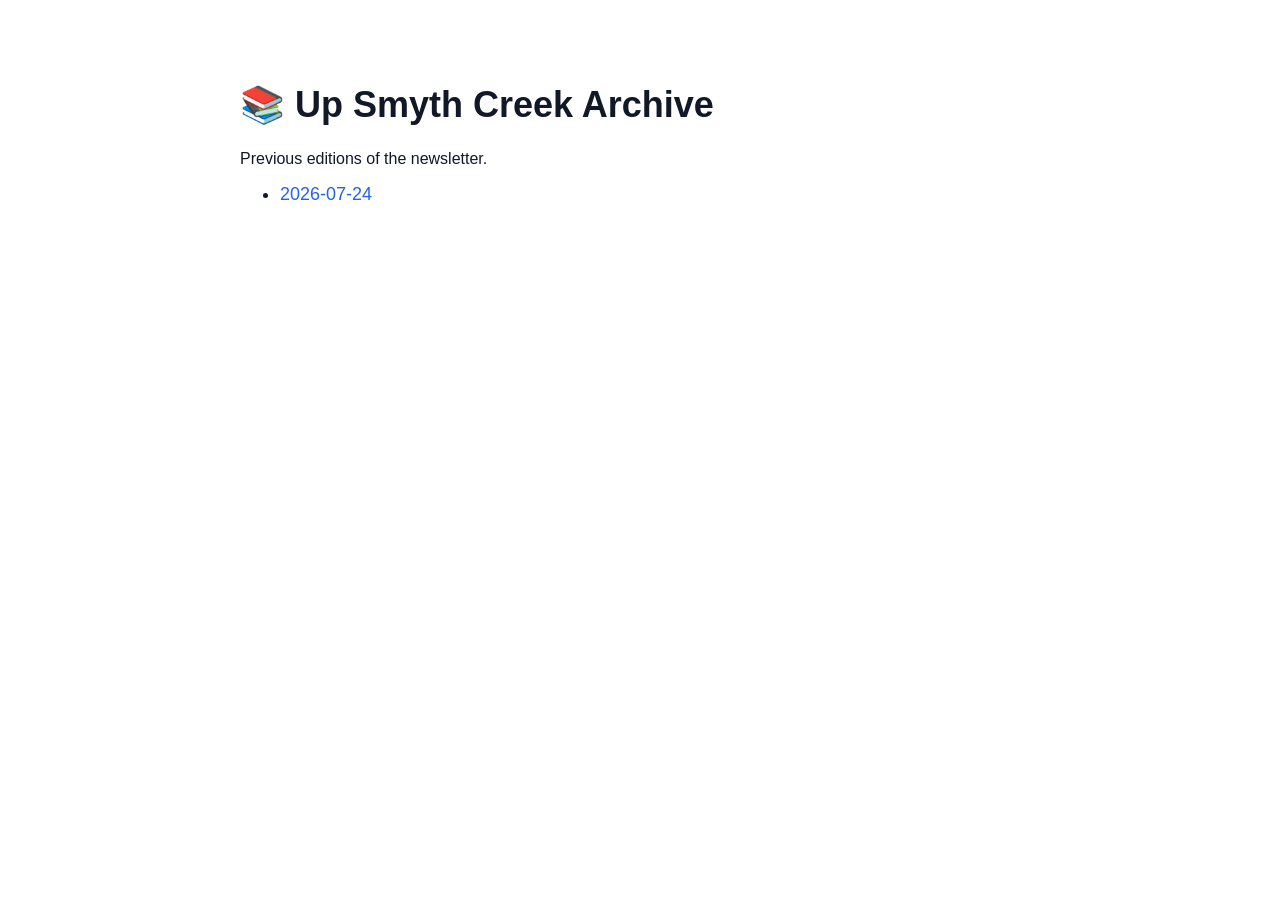
==== archive.html @ b16d1ae8 "deploy: be9445d9cd70e5acdc690944c6b1e8abbc06e4c7" ====
<!DOCTYPE html>
<html>
<head>
<meta charset="UTF-8">
<title>Up Smyth Creek Archive</title>
<style>
body {
    font-family: Arial, Helvetica, sans-serif;
    max-width: 800px;
    margin: 40px auto;
    padding: 20px;
    color: #111827;
}

h1 {
    font-size: 36px;
}

a {
    color: #2563eb;
    text-decoration: none;
}

li {
    margin: 12px 0;
    font-size: 18px;
}
</style>
</head>

<body>

<h1>📚 Up Smyth Creek Archive</h1>

<p>
Previous editions of the newsletter.
</p>

<ul>

            <li>
                <a href="archive/2026-07-24.html">
                    2026-07-24
                </a>
            </li>
            
</ul>

</body>
</html>
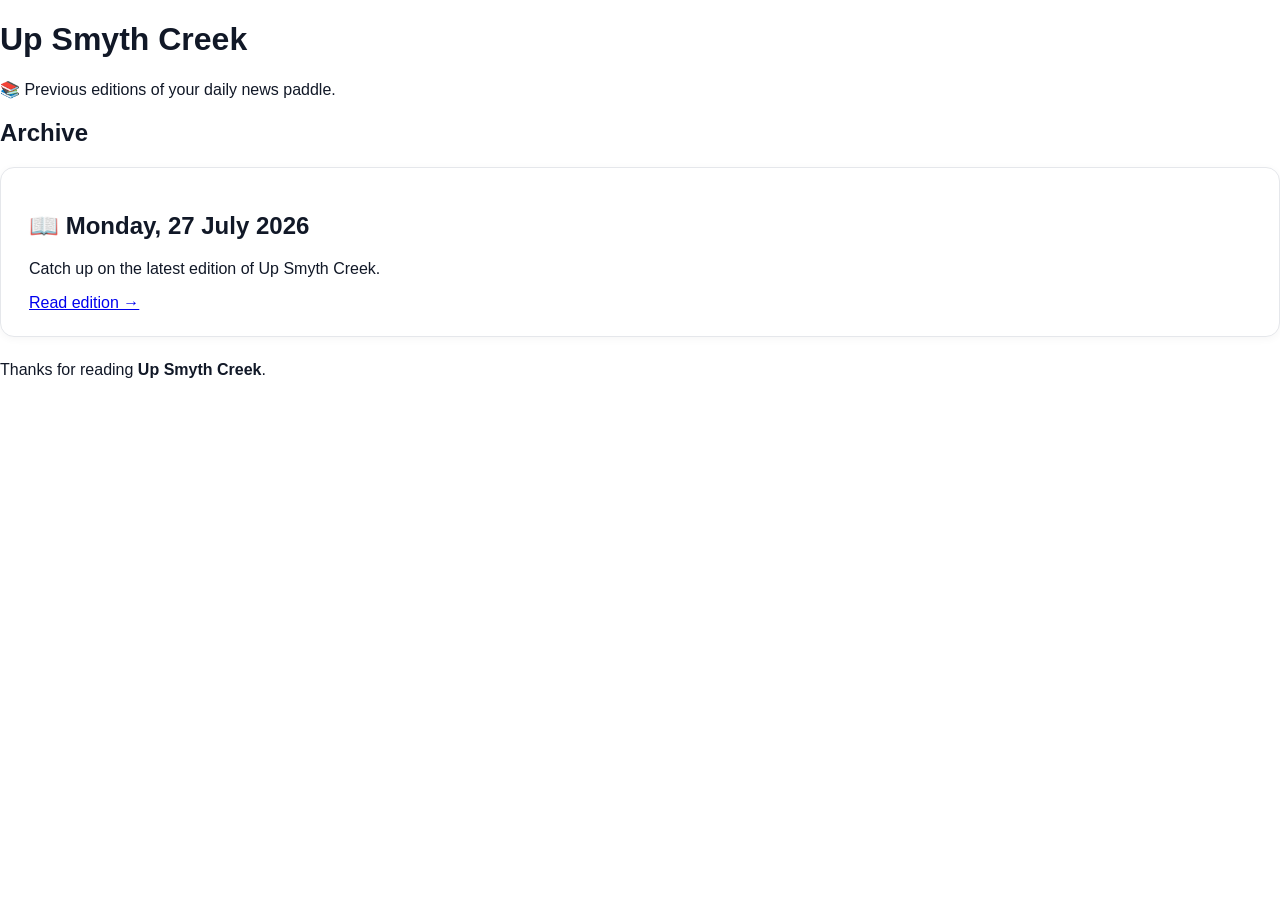
==== commit 0c55e05b: "deploy: 9a86021695a42fd47311e65b7079a81de8a6dd9f" ====
--- a/archive.html
+++ b/archive.html
@@ -3,49 +3,108 @@
 <html>
 <head>
 <meta charset="UTF-8">
+<meta name="viewport" content="width=device-width, initial-scale=1.0">
+
 <title>Up Smyth Creek Archive</title>
+
 <style>
 body {
+    margin: 0;
+    padding: 0;
+    background: #ffffff;
     font-family: Arial, Helvetica, sans-serif;
-    max-width: 800px;
-    margin: 40px auto;
-    padding: 20px;
     color: #111827;
 }
 
-h1 {
-    font-size: 36px;
+.header-section {
+    background: #111827;
+    padding: 50px 30px;
+    color: white;
+    text-align: center;
 }
 
-a {
-    color: #2563eb;
-    text-decoration: none;
+.header-section h1 {
+    font-size: 42px;
+    margin: 0;
 }
 
-li {
-    margin: 12px 0;
-    font-size: 18px;
+.content-section {
+    padding: 40px 60px;
+}
+
+.story-card,
+.archive-card {
+    background: #ffffff;
+    border: 1px solid #e5e7eb;
+    border-radius: 14px;
+    padding: 24px 28px;
+    margin-bottom: 24px;
+    box-shadow: 0 2px 8px rgba(0,0,0,0.04);
+}
+
+.button {
+    display: inline-block;
+    background: #111827;
+    color: white;
+    text-decoration: none;
+    padding: 12px 22px;
+    border-radius: 999px;
+    font-weight: 700;
+}
+
+.footer-section {
+    background: #f9fafb;
+    padding: 30px;
+    text-align: center;
+    color: #6b7280;
 }
 </style>
+
 </head>
 
 <body>
 
-<h1>📚 Up Smyth Creek Archive</h1>
+<div class="header">
+
+<h1>
+Up Smyth Creek
+</h1>
 
 <p>
-Previous editions of the newsletter.
+📚 Previous editions of your daily news paddle.
 </p>
 
-<ul>
+</div>
 
-            <li>
-                <a href="archive/2026-07-24.html">
-                    2026-07-24
-                </a>
-            </li>
-            
-</ul>
+
+<div class="container">
+
+<h2 class="title">
+Archive
+</h2>
+
+
+<div class="archive-card">
+    <h2>
+        📖 Monday, 27 July 2026
+    </h2>
+
+    <p>
+        Catch up on the latest edition of Up Smyth Creek.
+    </p>
+
+    <a href="archive/2026-07-27.html">
+        Read edition →
+    </a>
+</div>
+
+
+</div>
+
+
+<div class="footer">
+Thanks for reading <strong>Up Smyth Creek</strong>.
+</div>
 
 </body>
 </html>
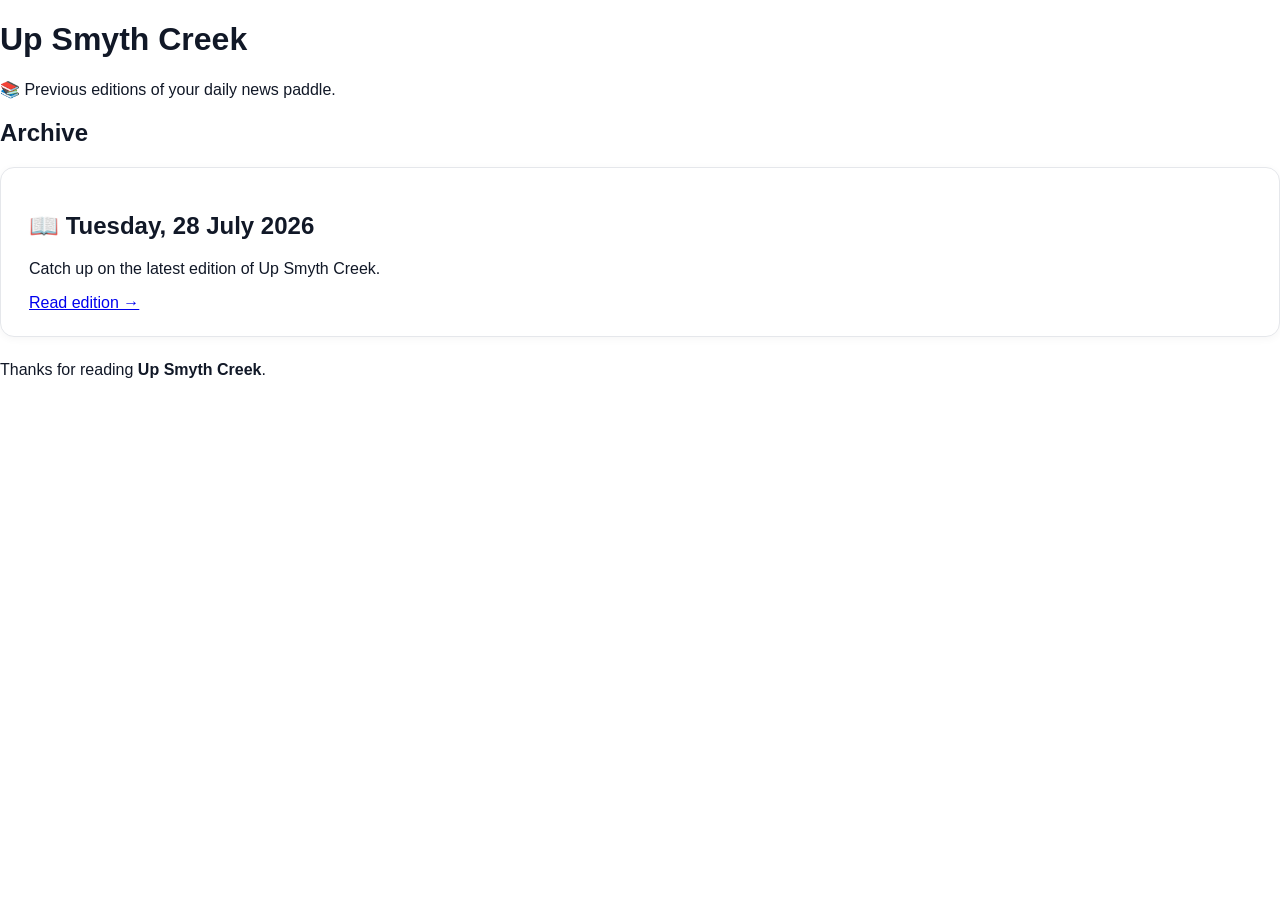
==== commit 1e36f5cd: "deploy: a551251cfef6c26aa3095b5a698dc46e9f587247" ====
--- a/archive.html
+++ b/archive.html
@@ -86,14 +86,14 @@
 
 <div class="archive-card">
     <h2>
-        📖 Monday, 27 July 2026
+        📖 Tuesday, 28 July 2026
     </h2>
 
     <p>
         Catch up on the latest edition of Up Smyth Creek.
     </p>
 
-    <a href="archive/2026-07-27.html">
+    <a href="archive/2026-07-28.html">
         Read edition →
     </a>
 </div>
